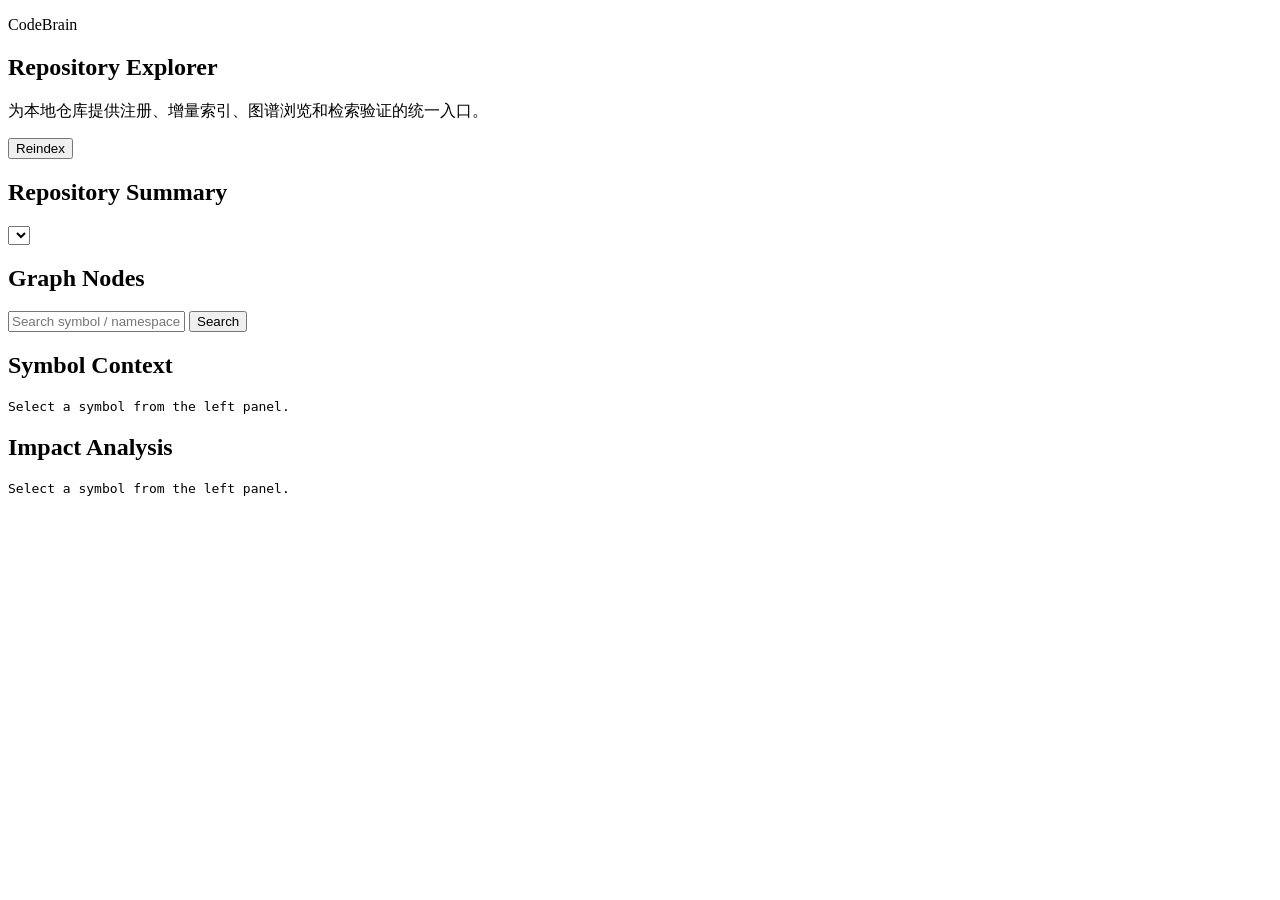
==== src/CodeBrain.Api/wwwroot/index.html @ a02e3e89 "Rename project to CodeBrain and add local repository indexing" ====
<!DOCTYPE html>
<html lang="zh-CN">
<head>
  <meta charset="utf-8">
  <meta name="viewport" content="width=device-width, initial-scale=1">
  <title>CodeBrain Repository Explorer</title>
  <link rel="stylesheet" href="/styles.css">
</head>
<body>
  <main class="shell">
    <section class="hero">
      <div>
        <p class="eyebrow">CodeBrain</p>
        <h1>Repository Explorer</h1>
        <p class="subtitle">为本地仓库提供注册、增量索引、图谱浏览和检索验证的统一入口。</p>
      </div>
      <button id="rebuildButton" class="primary">Reindex</button>
    </section>

    <section class="grid">
      <article class="panel summary">
        <h2>Repository Summary</h2>
        <div class="searchRow">
          <select id="repositorySelect"></select>
        </div>
        <div id="summaryGrid" class="stats"></div>
      </article>

      <article class="panel">
        <h2>Graph Nodes</h2>
        <div class="searchRow">
          <input id="searchInput" type="text" placeholder="Search symbol / namespace / file">
          <button id="searchButton">Search</button>
        </div>
        <div id="nodeList" class="list"></div>
      </article>
    </section>

    <section class="grid lower">
      <article class="panel">
        <h2>Symbol Context</h2>
        <pre id="contextView" class="codeblock">Select a symbol from the left panel.</pre>
      </article>

      <article class="panel">
        <h2>Impact Analysis</h2>
        <pre id="impactView" class="codeblock">Select a symbol from the left panel.</pre>
      </article>
    </section>
  </main>
  <script src="/app.js"></script>
</body>
</html>
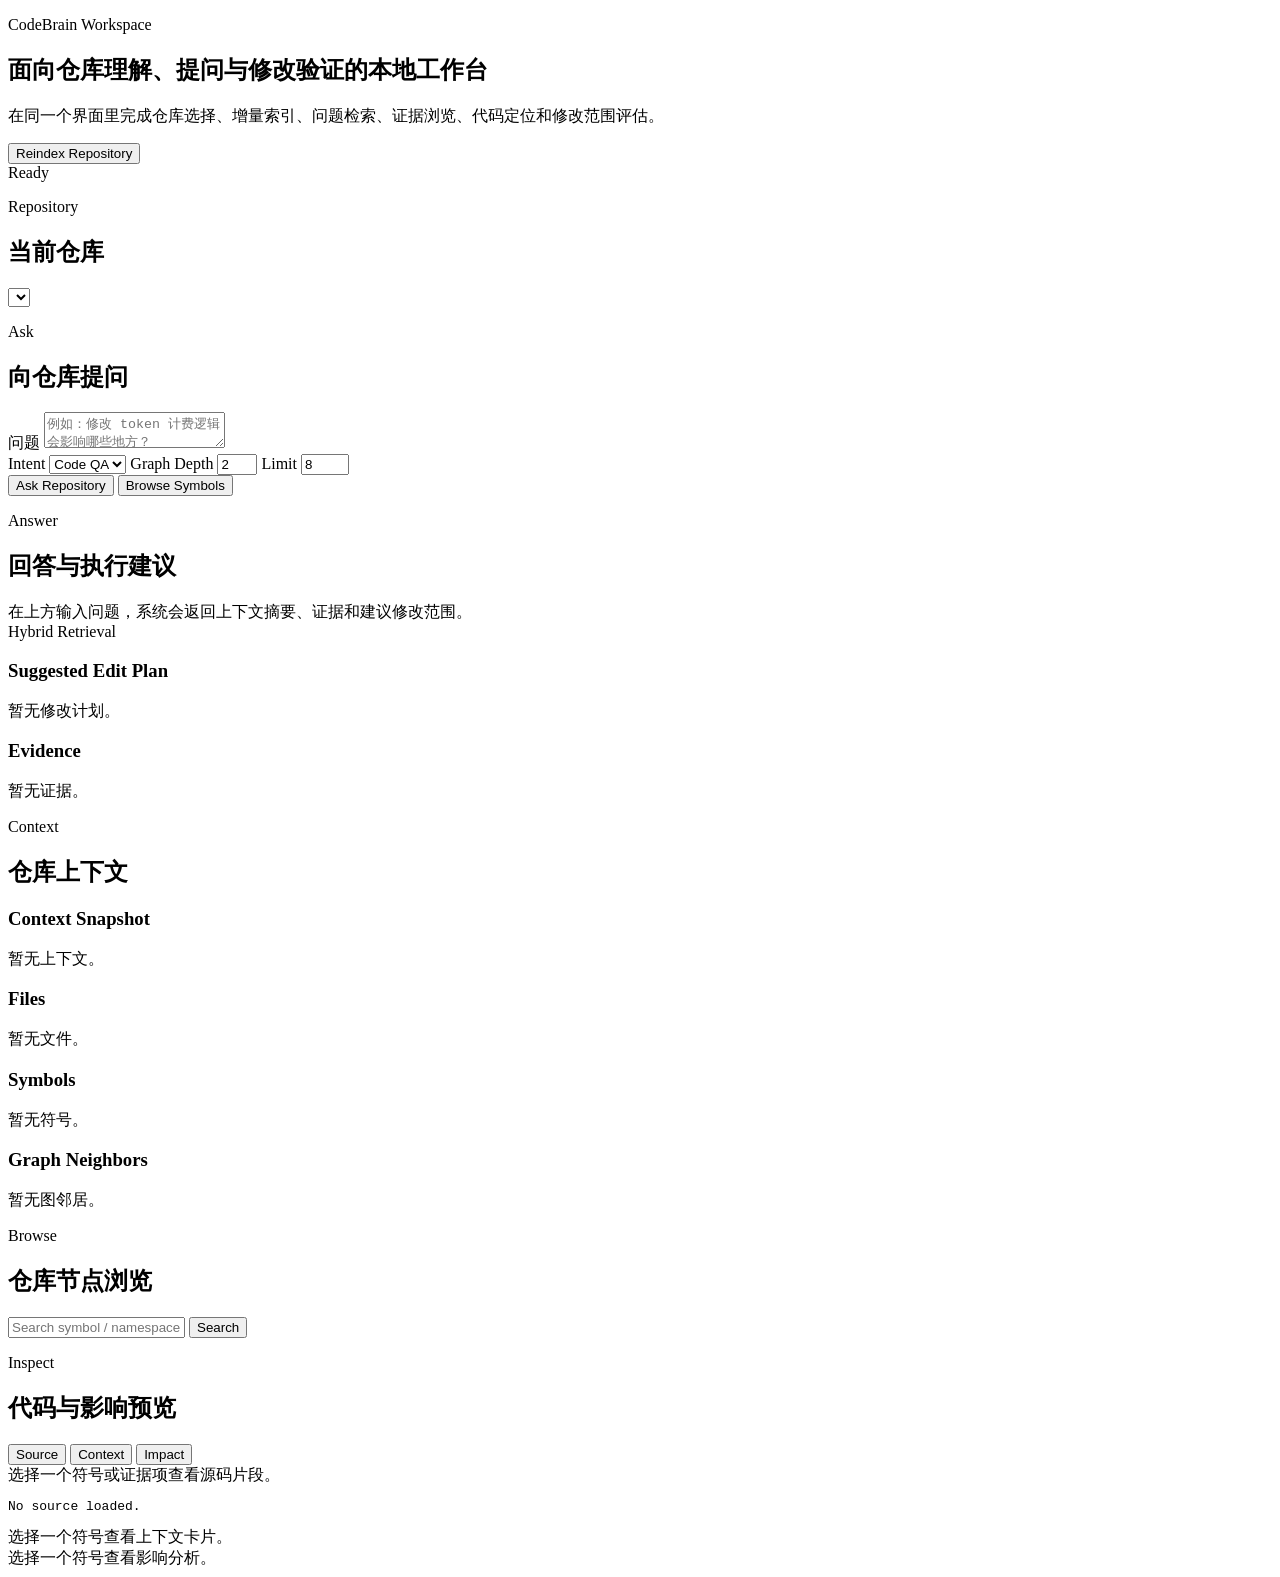
==== commit c93670d6: "Add hybrid retrieval and repository QA workspace" ====
--- a/src/CodeBrain.Api/wwwroot/index.html
+++ b/src/CodeBrain.Api/wwwroot/index.html
@@ -3,48 +3,160 @@
 <head>
   <meta charset="utf-8">
   <meta name="viewport" content="width=device-width, initial-scale=1">
-  <title>CodeBrain Repository Explorer</title>
+  <title>CodeBrain Workspace</title>
   <link rel="stylesheet" href="/styles.css">
 </head>
 <body>
-  <main class="shell">
+  <main class="workspace">
     <section class="hero">
-      <div>
-        <p class="eyebrow">CodeBrain</p>
-        <h1>Repository Explorer</h1>
-        <p class="subtitle">为本地仓库提供注册、增量索引、图谱浏览和检索验证的统一入口。</p>
+      <div class="hero-copy">
+        <p class="eyebrow">CodeBrain Workspace</p>
+        <h1>面向仓库理解、提问与修改验证的本地工作台</h1>
+        <p class="subtitle">在同一个界面里完成仓库选择、增量索引、问题检索、证据浏览、代码定位和修改范围评估。</p>
       </div>
-      <button id="rebuildButton" class="primary">Reindex</button>
+      <div class="hero-actions">
+        <button id="rebuildButton" class="primary">Reindex Repository</button>
+        <div id="statusBadge" class="statusBadge">Ready</div>
+      </div>
     </section>
 
-    <section class="grid">
-      <article class="panel summary">
-        <h2>Repository Summary</h2>
-        <div class="searchRow">
+    <section class="topGrid">
+      <article class="panel repositoryPanel">
+        <div class="panelHeader">
+          <div>
+            <p class="panelEyebrow">Repository</p>
+            <h2>当前仓库</h2>
+          </div>
+        </div>
+        <div class="repositoryPicker">
           <select id="repositorySelect"></select>
         </div>
         <div id="summaryGrid" class="stats"></div>
+        <div id="repositoryMeta" class="repositoryMeta"></div>
       </article>
 
-      <article class="panel">
-        <h2>Graph Nodes</h2>
+      <article class="panel questionPanel">
+        <div class="panelHeader">
+          <div>
+            <p class="panelEyebrow">Ask</p>
+            <h2>向仓库提问</h2>
+          </div>
+        </div>
+        <label class="fieldLabel" for="questionInput">问题</label>
+        <textarea id="questionInput" class="questionInput" placeholder="例如：修改 token 计费逻辑会影响哪些地方？"></textarea>
+        <div class="questionControls">
+          <label class="control">
+            <span>Intent</span>
+            <select id="intentSelect">
+              <option value="codeqa">Code QA</option>
+              <option value="symbol">Symbol</option>
+              <option value="impact">Impact</option>
+              <option value="test">Test</option>
+              <option value="bug">Bug</option>
+            </select>
+          </label>
+          <label class="control">
+            <span>Graph Depth</span>
+            <input id="graphDepthInput" type="number" min="1" max="5" value="2">
+          </label>
+          <label class="control">
+            <span>Limit</span>
+            <input id="limitInput" type="number" min="3" max="20" value="8">
+          </label>
+        </div>
+        <div class="queryActions">
+          <button id="askButton" class="primary">Ask Repository</button>
+          <button id="browseButton" class="ghost">Browse Symbols</button>
+        </div>
+      </article>
+    </section>
+
+    <section class="answerGrid">
+      <article class="panel answerPanel">
+        <div class="panelHeader">
+          <div>
+            <p class="panelEyebrow">Answer</p>
+            <h2>回答与执行建议</h2>
+          </div>
+        </div>
+        <div id="answerSummary" class="answerSummary emptyState">在上方输入问题，系统会返回上下文摘要、证据和建议修改范围。</div>
+        <div class="answerMeta">
+          <div id="strategyChip" class="chip">Hybrid Retrieval</div>
+          <div id="queryMeta" class="queryMeta"></div>
+        </div>
+        <section class="subsection">
+          <h3>Suggested Edit Plan</h3>
+          <div id="editPlanView" class="cardStack emptyState">暂无修改计划。</div>
+        </section>
+        <section class="subsection">
+          <h3>Evidence</h3>
+          <div id="evidenceList" class="evidenceList emptyState">暂无证据。</div>
+        </section>
+      </article>
+
+      <article class="panel sidePanel">
+        <div class="panelHeader">
+          <div>
+            <p class="panelEyebrow">Context</p>
+            <h2>仓库上下文</h2>
+          </div>
+        </div>
+        <section class="subsection compact">
+          <h3>Context Snapshot</h3>
+          <div id="contextSummary" class="contextSummary emptyState">暂无上下文。</div>
+        </section>
+        <section class="subsection compact">
+          <h3>Files</h3>
+          <div id="filesList" class="pillList emptyState">暂无文件。</div>
+        </section>
+        <section class="subsection compact">
+          <h3>Symbols</h3>
+          <div id="symbolsList" class="pillList emptyState">暂无符号。</div>
+        </section>
+        <section class="subsection compact">
+          <h3>Graph Neighbors</h3>
+          <div id="neighborsList" class="pillList emptyState">暂无图邻居。</div>
+        </section>
+      </article>
+    </section>
+
+    <section class="bottomGrid">
+      <article class="panel browserPanel">
+        <div class="panelHeader">
+          <div>
+            <p class="panelEyebrow">Browse</p>
+            <h2>仓库节点浏览</h2>
+          </div>
+        </div>
         <div class="searchRow">
           <input id="searchInput" type="text" placeholder="Search symbol / namespace / file">
           <button id="searchButton">Search</button>
         </div>
         <div id="nodeList" class="list"></div>
       </article>
-    </section>
 
-    <section class="grid lower">
-      <article class="panel">
-        <h2>Symbol Context</h2>
-        <pre id="contextView" class="codeblock">Select a symbol from the left panel.</pre>
-      </article>
-
-      <article class="panel">
-        <h2>Impact Analysis</h2>
-        <pre id="impactView" class="codeblock">Select a symbol from the left panel.</pre>
+      <article class="panel previewPanel">
+        <div class="panelHeader">
+          <div>
+            <p class="panelEyebrow">Inspect</p>
+            <h2>代码与影响预览</h2>
+          </div>
+        </div>
+        <div class="previewTabs">
+          <button class="tab active" data-tab="source">Source</button>
+          <button class="tab" data-tab="context">Context</button>
+          <button class="tab" data-tab="impact">Impact</button>
+        </div>
+        <div id="sourcePanel" class="tabPanel active">
+          <div id="sourceMeta" class="sourceMeta">选择一个符号或证据项查看源码片段。</div>
+          <pre id="sourceView" class="codeblock">No source loaded.</pre>
+        </div>
+        <div id="contextPanel" class="tabPanel">
+          <div id="contextCards" class="contextCards emptyState">选择一个符号查看上下文卡片。</div>
+        </div>
+        <div id="impactPanel" class="tabPanel">
+          <div id="impactCards" class="impactCards emptyState">选择一个符号查看影响分析。</div>
+        </div>
       </article>
     </section>
   </main>
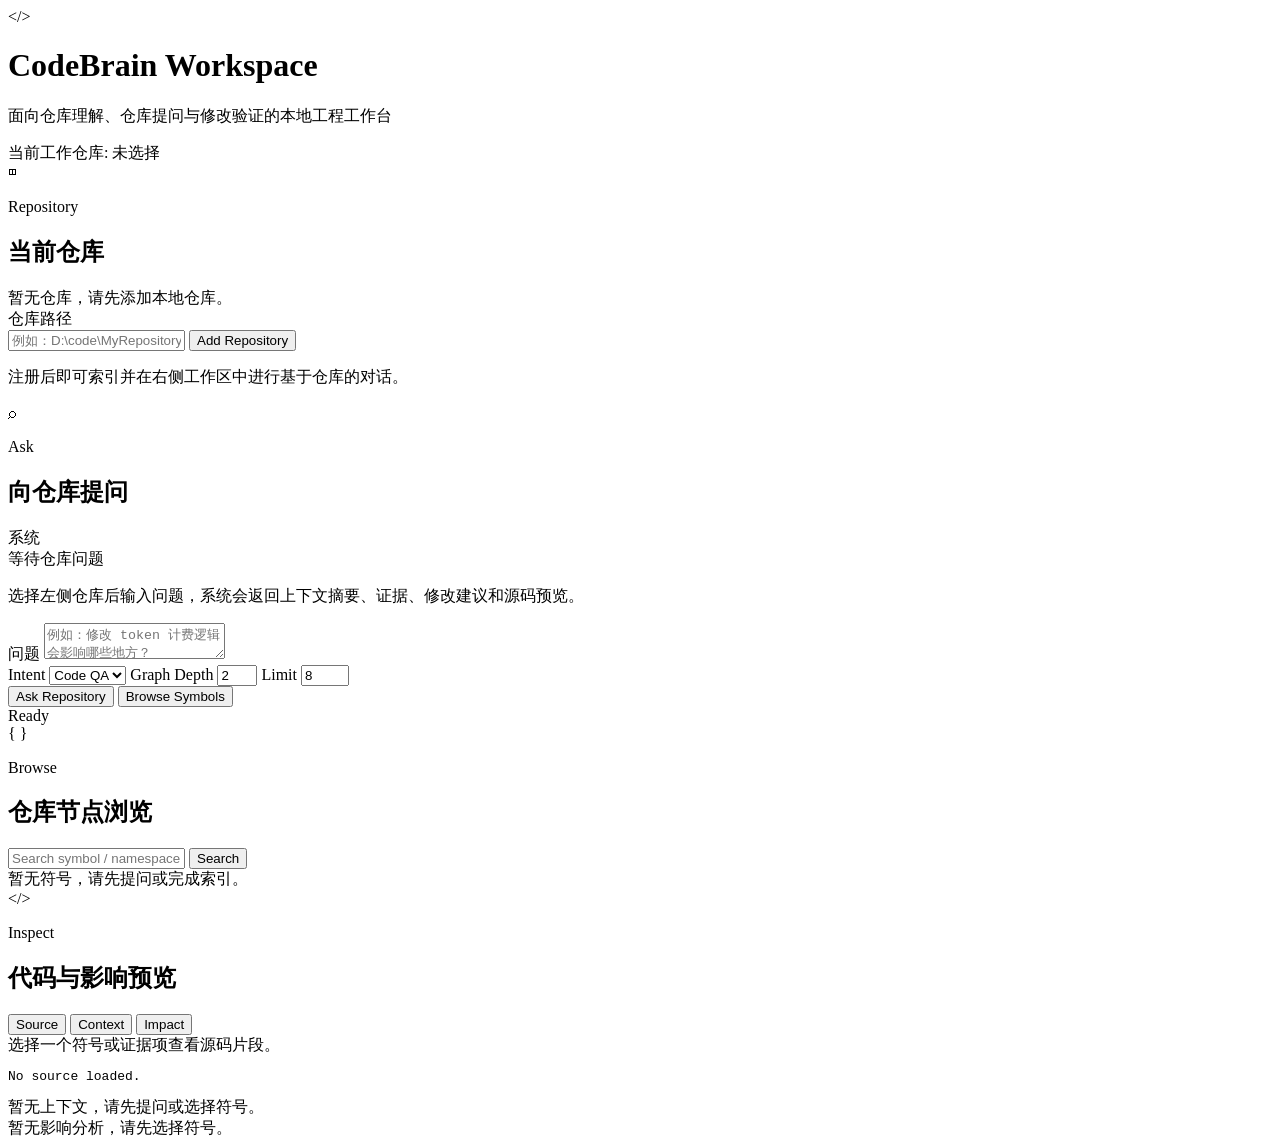
==== commit ac886c4c: "Add repository workspace management UI" ====
--- a/src/CodeBrain.Api/wwwroot/index.html
+++ b/src/CodeBrain.Api/wwwroot/index.html
@@ -7,157 +7,148 @@
   <link rel="stylesheet" href="/styles.css">
 </head>
 <body>
-  <main class="workspace">
-    <section class="hero">
-      <div class="hero-copy">
-        <p class="eyebrow">CodeBrain Workspace</p>
-        <h1>面向仓库理解、提问与修改验证的本地工作台</h1>
-        <p class="subtitle">在同一个界面里完成仓库选择、增量索引、问题检索、证据浏览、代码定位和修改范围评估。</p>
+  <main class="appShell">
+    <header class="workspaceHeader">
+      <div class="brandBlock">
+        <span class="brandIcon">&lt;/&gt;</span>
+        <div>
+          <h1>CodeBrain Workspace</h1>
+          <p>面向仓库理解、仓库提问与修改验证的本地工程工作台</p>
+        </div>
       </div>
-      <div class="hero-actions">
-        <button id="rebuildButton" class="primary">Reindex Repository</button>
-        <div id="statusBadge" class="statusBadge">Ready</div>
+      <div class="headerMeta">
+        <span class="headerLabel">当前工作仓库:</span>
+        <span id="activeRepositoryChip" class="headerChip">未选择</span>
       </div>
-    </section>
+    </header>
 
-    <section class="topGrid">
-      <article class="panel repositoryPanel">
-        <div class="panelHeader">
+    <section class="workspaceLayout">
+      <aside class="sidebarPanel">
+        <div class="sectionHeading">
+          <span class="sectionIcon">◫</span>
           <div>
-            <p class="panelEyebrow">Repository</p>
+            <p class="sectionEyebrow">Repository</p>
             <h2>当前仓库</h2>
           </div>
         </div>
-        <div class="repositoryPicker">
-          <select id="repositorySelect"></select>
+
+        <div id="repositoryList" class="repositoryList">
+          <div class="panelEmpty">暂无仓库，请先添加本地仓库。</div>
         </div>
-        <div id="summaryGrid" class="stats"></div>
-        <div id="repositoryMeta" class="repositoryMeta"></div>
-      </article>
 
-      <article class="panel questionPanel">
-        <div class="panelHeader">
-          <div>
-            <p class="panelEyebrow">Ask</p>
-            <h2>向仓库提问</h2>
+        <form id="repositoryForm" class="repositoryForm">
+          <label class="inputLabel" for="repositoryPathInput">仓库路径</label>
+          <div class="repositoryFormRow">
+            <input id="repositoryPathInput" type="text" placeholder="例如：D:\code\MyRepository">
+            <button id="addRepositoryButton" type="submit" class="primaryAction">Add Repository</button>
           </div>
-        </div>
-        <label class="fieldLabel" for="questionInput">问题</label>
-        <textarea id="questionInput" class="questionInput" placeholder="例如：修改 token 计费逻辑会影响哪些地方？"></textarea>
-        <div class="questionControls">
-          <label class="control">
-            <span>Intent</span>
-            <select id="intentSelect">
-              <option value="codeqa">Code QA</option>
-              <option value="symbol">Symbol</option>
-              <option value="impact">Impact</option>
-              <option value="test">Test</option>
-              <option value="bug">Bug</option>
-            </select>
-          </label>
-          <label class="control">
-            <span>Graph Depth</span>
-            <input id="graphDepthInput" type="number" min="1" max="5" value="2">
-          </label>
-          <label class="control">
-            <span>Limit</span>
-            <input id="limitInput" type="number" min="3" max="20" value="8">
-          </label>
-        </div>
-        <div class="queryActions">
-          <button id="askButton" class="primary">Ask Repository</button>
-          <button id="browseButton" class="ghost">Browse Symbols</button>
-        </div>
-      </article>
-    </section>
+          <p class="helperText">注册后即可索引并在右侧工作区中进行基于仓库的对话。</p>
+        </form>
+      </aside>
 
-    <section class="answerGrid">
-      <article class="panel answerPanel">
-        <div class="panelHeader">
-          <div>
-            <p class="panelEyebrow">Answer</p>
-            <h2>回答与执行建议</h2>
+      <section class="mainPanel">
+        <article class="panelSurface querySurface">
+          <div class="sectionHeading">
+            <span class="sectionIcon">⌕</span>
+            <div>
+              <p class="sectionEyebrow">Ask</p>
+              <h2>向仓库提问</h2>
+            </div>
           </div>
-        </div>
-        <div id="answerSummary" class="answerSummary emptyState">在上方输入问题，系统会返回上下文摘要、证据和建议修改范围。</div>
-        <div class="answerMeta">
-          <div id="strategyChip" class="chip">Hybrid Retrieval</div>
-          <div id="queryMeta" class="queryMeta"></div>
-        </div>
-        <section class="subsection">
-          <h3>Suggested Edit Plan</h3>
-          <div id="editPlanView" class="cardStack emptyState">暂无修改计划。</div>
+
+          <div id="chatTimeline" class="chatTimeline">
+            <article class="messageCard assistant">
+              <div class="messageMeta">系统</div>
+              <div class="messageTitle">等待仓库问题</div>
+              <p>选择左侧仓库后输入问题，系统会返回上下文摘要、证据、修改建议和源码预览。</p>
+            </article>
+          </div>
+
+          <form id="queryForm" class="queryForm">
+            <label class="inputLabel" for="questionInput">问题</label>
+            <textarea id="questionInput" class="questionInput" placeholder="例如：修改 token 计费逻辑会影响哪些地方？"></textarea>
+
+            <div class="controlGrid">
+              <label class="fieldControl">
+                <span>Intent</span>
+                <select id="intentSelect">
+                  <option value="codeqa">Code QA</option>
+                  <option value="symbol">Symbol</option>
+                  <option value="impact">Impact</option>
+                  <option value="test">Test</option>
+                  <option value="bug">Bug</option>
+                </select>
+              </label>
+              <label class="fieldControl">
+                <span>Graph Depth</span>
+                <input id="graphDepthInput" type="number" min="1" max="5" value="2">
+              </label>
+              <label class="fieldControl">
+                <span>Limit</span>
+                <input id="limitInput" type="number" min="3" max="20" value="8">
+              </label>
+            </div>
+
+            <div class="actionRow">
+              <button id="askButton" type="submit" class="primaryAction">Ask Repository</button>
+              <button id="browseButton" type="button" class="secondaryAction">Browse Symbols</button>
+              <div id="statusBadge" class="statusBadge" data-tone="idle">Ready</div>
+            </div>
+          </form>
+        </article>
+
+        <section class="dashboardGrid">
+          <article class="panelSurface browserSurface">
+            <div class="sectionHeading compact">
+              <span class="sectionIcon">{ }</span>
+              <div>
+                <p class="sectionEyebrow">Browse</p>
+                <h2>仓库节点浏览</h2>
+              </div>
+            </div>
+            <div class="searchRow">
+              <input id="searchInput" type="text" placeholder="Search symbol / namespace / file">
+              <button id="searchButton" type="button" class="secondaryAction">Search</button>
+            </div>
+            <div id="nodeList" class="nodeList">
+              <div class="panelEmpty">暂无符号，请先提问或完成索引。</div>
+            </div>
+          </article>
+
+          <article class="panelSurface previewSurface">
+            <div class="sectionHeading compact">
+              <span class="sectionIcon">&lt;/&gt;</span>
+              <div>
+                <p class="sectionEyebrow">Inspect</p>
+                <h2>代码与影响预览</h2>
+              </div>
+            </div>
+
+            <div class="previewTabs">
+              <button class="tab active" data-tab="source" type="button">Source</button>
+              <button class="tab" data-tab="context" type="button">Context</button>
+              <button class="tab" data-tab="impact" type="button">Impact</button>
+            </div>
+
+            <div id="sourcePanel" class="tabPanel active">
+              <div id="sourceMeta" class="sourceMeta">选择一个符号或证据项查看源码片段。</div>
+              <pre id="sourceView" class="codeblock">No source loaded.</pre>
+            </div>
+
+            <div id="contextPanel" class="tabPanel">
+              <div id="contextCards" class="detailStack">
+                <div class="panelEmpty">暂无上下文，请先提问或选择符号。</div>
+              </div>
+            </div>
+
+            <div id="impactPanel" class="tabPanel">
+              <div id="impactCards" class="detailStack">
+                <div class="panelEmpty">暂无影响分析，请先选择符号。</div>
+              </div>
+            </div>
+          </article>
         </section>
-        <section class="subsection">
-          <h3>Evidence</h3>
-          <div id="evidenceList" class="evidenceList emptyState">暂无证据。</div>
-        </section>
-      </article>
-
-      <article class="panel sidePanel">
-        <div class="panelHeader">
-          <div>
-            <p class="panelEyebrow">Context</p>
-            <h2>仓库上下文</h2>
-          </div>
-        </div>
-        <section class="subsection compact">
-          <h3>Context Snapshot</h3>
-          <div id="contextSummary" class="contextSummary emptyState">暂无上下文。</div>
-        </section>
-        <section class="subsection compact">
-          <h3>Files</h3>
-          <div id="filesList" class="pillList emptyState">暂无文件。</div>
-        </section>
-        <section class="subsection compact">
-          <h3>Symbols</h3>
-          <div id="symbolsList" class="pillList emptyState">暂无符号。</div>
-        </section>
-        <section class="subsection compact">
-          <h3>Graph Neighbors</h3>
-          <div id="neighborsList" class="pillList emptyState">暂无图邻居。</div>
-        </section>
-      </article>
-    </section>
-
-    <section class="bottomGrid">
-      <article class="panel browserPanel">
-        <div class="panelHeader">
-          <div>
-            <p class="panelEyebrow">Browse</p>
-            <h2>仓库节点浏览</h2>
-          </div>
-        </div>
-        <div class="searchRow">
-          <input id="searchInput" type="text" placeholder="Search symbol / namespace / file">
-          <button id="searchButton">Search</button>
-        </div>
-        <div id="nodeList" class="list"></div>
-      </article>
-
-      <article class="panel previewPanel">
-        <div class="panelHeader">
-          <div>
-            <p class="panelEyebrow">Inspect</p>
-            <h2>代码与影响预览</h2>
-          </div>
-        </div>
-        <div class="previewTabs">
-          <button class="tab active" data-tab="source">Source</button>
-          <button class="tab" data-tab="context">Context</button>
-          <button class="tab" data-tab="impact">Impact</button>
-        </div>
-        <div id="sourcePanel" class="tabPanel active">
-          <div id="sourceMeta" class="sourceMeta">选择一个符号或证据项查看源码片段。</div>
-          <pre id="sourceView" class="codeblock">No source loaded.</pre>
-        </div>
-        <div id="contextPanel" class="tabPanel">
-          <div id="contextCards" class="contextCards emptyState">选择一个符号查看上下文卡片。</div>
-        </div>
-        <div id="impactPanel" class="tabPanel">
-          <div id="impactCards" class="impactCards emptyState">选择一个符号查看影响分析。</div>
-        </div>
-      </article>
+      </section>
     </section>
   </main>
   <script src="/app.js"></script>
